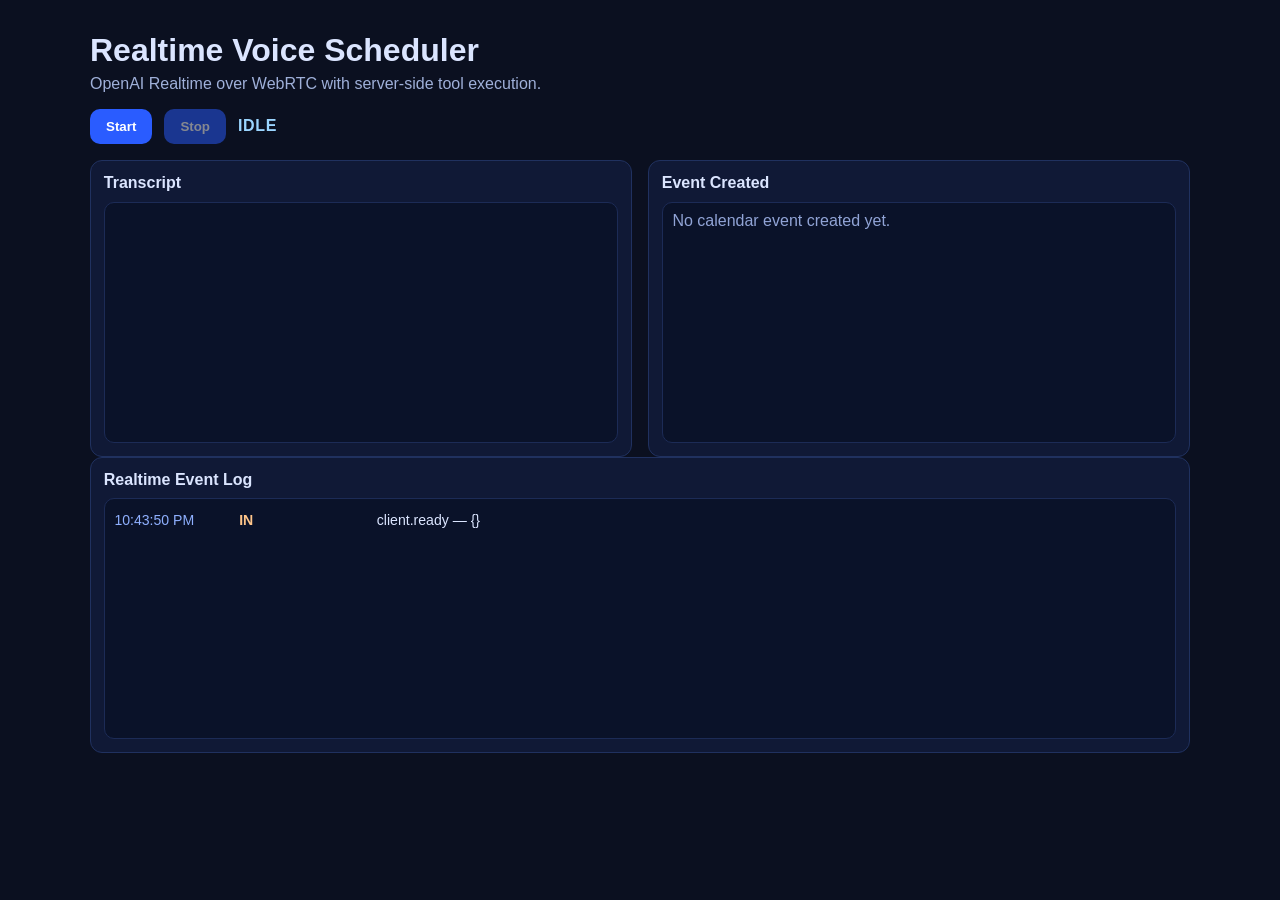
==== client/index.html @ 7061a854 "feat: harden voice scheduling agent for production readiness Improve realtime voice and conversation" ====
<!doctype html>
<html lang="en">
<head>
  <meta charset="UTF-8" />
  <meta name="viewport" content="width=device-width, initial-scale=1.0" />
  <title>Realtime Voice Scheduler</title>
  <link rel="stylesheet" href="/client/styles.css" />
</head>
<body>
  <main class="container">
    <header>
      <h1>Realtime Voice Scheduler</h1>
      <p class="subtle">OpenAI Realtime over WebRTC with server-side tool execution.</p>
    </header>

    <section class="controls">
      <button id="startBtn">Start</button>
      <button id="stopBtn" disabled>Stop</button>
      <span id="status" class="status">idle</span>
    </section>

    <section class="grid">
      <article class="panel">
        <h2>Transcript</h2>
        <div id="transcript" class="scroll"></div>
      </article>

      <article class="panel">
        <h2>Event Created</h2>
        <div id="eventCreated" class="scroll empty">No calendar event created yet.</div>
      </article>
    </section>

    <section class="panel">
      <h2>Realtime Event Log</h2>
      <div id="eventLog" class="scroll"></div>
    </section>
  </main>

  <script src="/client/app.js" defer></script>
</body>
</html>
---- client/styles.css ----
:root {
  color-scheme: light dark;
  font-family: Inter, Segoe UI, Roboto, sans-serif;
}

body {
  margin: 0;
  background: #0b1020;
  color: #dbe5ff;
}

.container {
  width: min(1100px, 94vw);
  margin: 2rem auto;
}

h1, h2 {
  margin: 0;
}

.subtle {
  margin-top: 0.35rem;
  color: #9fb0d9;
}

.controls {
  margin-top: 1rem;
  display: flex;
  align-items: center;
  gap: 0.75rem;
}

button {
  border: 0;
  border-radius: 10px;
  padding: 0.65rem 1rem;
  font-weight: 700;
  cursor: pointer;
  background: #2a5cff;
  color: #fff;
}

button[disabled] {
  opacity: 0.5;
  cursor: not-allowed;
}

.status {
  font-weight: 700;
  text-transform: uppercase;
  letter-spacing: 0.04em;
  color: #9bd5ff;
}

.grid {
  margin-top: 1rem;
  display: grid;
  grid-template-columns: 1fr 1fr;
  gap: 1rem;
}

.panel {
  border: 1px solid #20315f;
  border-radius: 12px;
  background: #101936;
  padding: 0.8rem;
}

.panel h2 {
  font-size: 1rem;
  margin-bottom: 0.6rem;
}

.scroll {
  min-height: 220px;
  max-height: 320px;
  overflow: auto;
  background: #0a1229;
  border: 1px solid #1c2b56;
  border-radius: 10px;
  padding: 0.6rem;
}

.log-row {
  display: grid;
  grid-template-columns: 7.2rem 8rem 1fr;
  gap: 0.6rem;
  padding: 0.2rem 0;
  border-bottom: 1px dashed rgba(130, 154, 214, 0.2);
  font-size: 0.88rem;
}

.log-row:last-child {
  border-bottom: 0;
}

.log-time {
  color: #8fb0ff;
}

.log-dir {
  font-weight: 700;
}

.log-dir.out {
  color: #a3f3bf;
}

.log-dir.in {
  color: #ffc58a;
}

.transcript-row {
  margin-bottom: 0.55rem;
  line-height: 1.35;
}

.transcript-row.user {
  color: #b8f1ff;
}

.transcript-row.assistant {
  color: #d4d1ff;
}

.empty {
  color: #91a4d6;
}

.created-link {
  color: #8ec8ff;
}
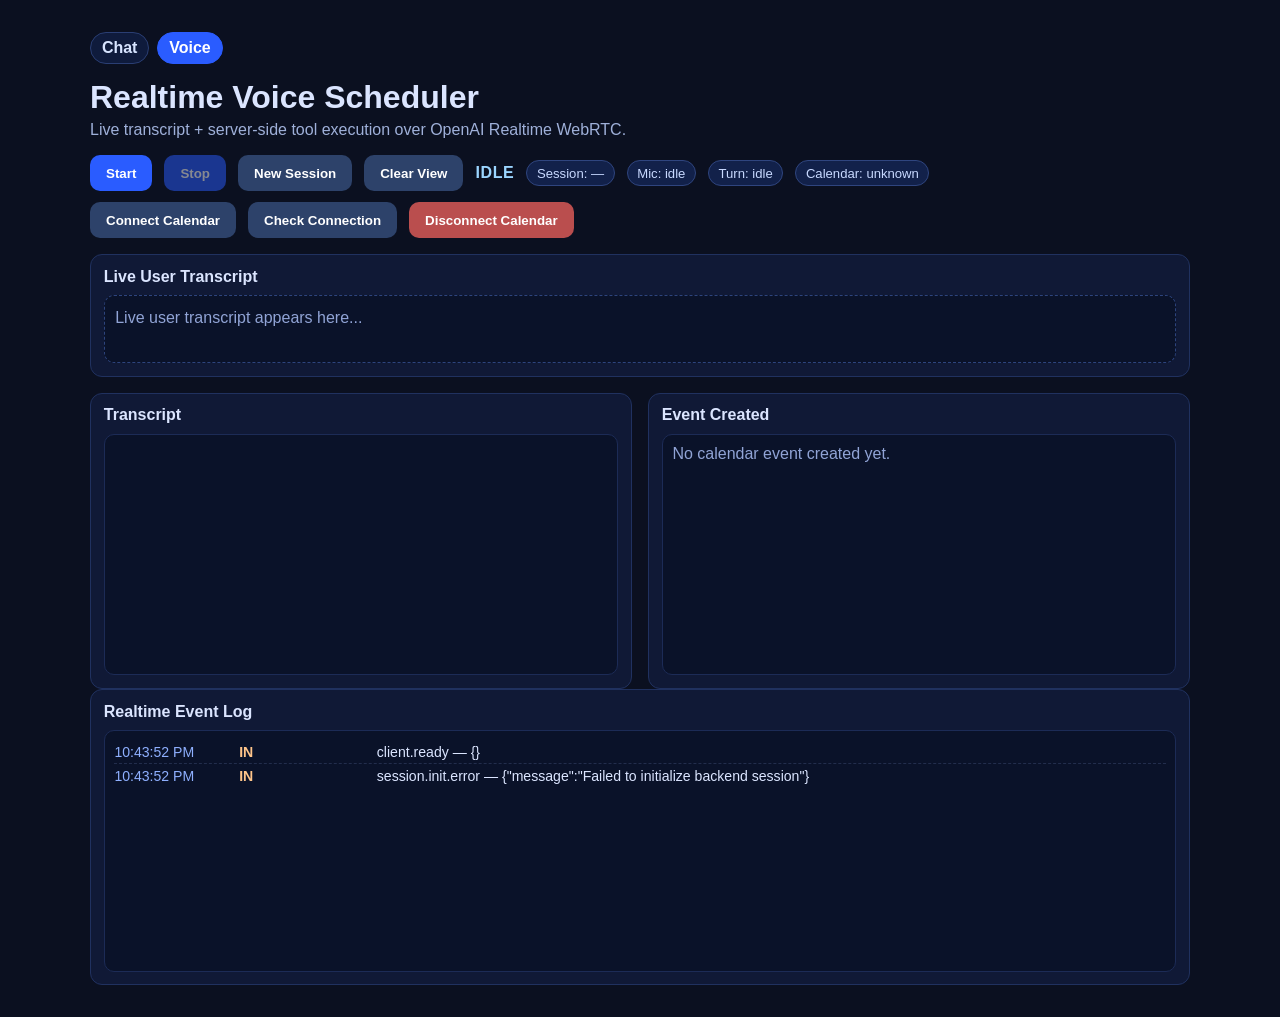
==== commit 005e212e: "fix: stabilize voice flow, session continuity, and docker runtime" ====
--- a/client/index.html
+++ b/client/index.html
@@ -8,15 +8,37 @@
 </head>
 <body>
   <main class="container">
+    <nav class="mode-nav" aria-label="Mode switcher">
+      <a href="/chat" class="mode-link">Chat</a>
+      <a href="/voice" class="mode-link active" aria-current="page">Voice</a>
+    </nav>
+
     <header>
       <h1>Realtime Voice Scheduler</h1>
-      <p class="subtle">OpenAI Realtime over WebRTC with server-side tool execution.</p>
+      <p class="subtle">Live transcript + server-side tool execution over OpenAI Realtime WebRTC.</p>
     </header>
 
     <section class="controls">
       <button id="startBtn">Start</button>
       <button id="stopBtn" disabled>Stop</button>
+      <button id="newSessionBtn" class="secondary">New Session</button>
+      <button id="clearSessionBtn" class="secondary">Clear View</button>
       <span id="status" class="status">idle</span>
+      <span id="sessionState" class="chip">Session: —</span>
+      <span id="listenState" class="chip">Mic: off</span>
+      <span id="turnState" class="chip">Turn: idle</span>
+      <span id="calendarState" class="chip">Calendar: unknown</span>
+    </section>
+
+    <section class="controls controls-secondary">
+      <button id="connectBtn" class="secondary">Connect Calendar</button>
+      <button id="checkCalendarBtn" class="secondary">Check Connection</button>
+      <button id="disconnectBtn" class="danger">Disconnect Calendar</button>
+    </section>
+
+    <section class="panel live-panel">
+      <h2>Live User Transcript</h2>
+      <div id="liveTranscript" class="live-transcript empty">Live user transcript appears here...</div>
     </section>
 
     <section class="grid">
--- a/client/styles.css
+++ b/client/styles.css
@@ -12,6 +12,28 @@
 .container {
   width: min(1100px, 94vw);
   margin: 2rem auto;
+}
+
+.mode-nav {
+  display: flex;
+  gap: 0.5rem;
+  margin-bottom: 0.9rem;
+}
+
+.mode-link {
+  text-decoration: none;
+  color: #d7e4ff;
+  border: 1px solid #2a3e73;
+  padding: 0.38rem 0.68rem;
+  border-radius: 999px;
+  font-weight: 650;
+  background: #0f1b3c;
+}
+
+.mode-link.active {
+  background: #2a5cff;
+  border-color: #2a5cff;
+  color: #fff;
 }
 
 h1, h2 {
@@ -28,6 +50,11 @@
   display: flex;
   align-items: center;
   gap: 0.75rem;
+  flex-wrap: wrap;
+}
+
+.controls-secondary {
+  margin-top: 0.7rem;
 }
 
 button {
@@ -40,6 +67,14 @@
   color: #fff;
 }
 
+button.secondary {
+  background: #2d426a;
+}
+
+button.danger {
+  background: #ba4e4e;
+}
+
 button[disabled] {
   opacity: 0.5;
   cursor: not-allowed;
@@ -50,6 +85,38 @@
   text-transform: uppercase;
   letter-spacing: 0.04em;
   color: #9bd5ff;
+}
+
+.chip {
+  border: 1px solid #2f457f;
+  background: #12214a;
+  border-radius: 999px;
+  padding: 0.28rem 0.6rem;
+  font-size: 0.82rem;
+  color: #c8d9ff;
+}
+
+.live-panel {
+  margin-top: 1rem;
+}
+
+.live-transcript {
+  min-height: 2.8rem;
+  border: 1px dashed #2d447d;
+  border-radius: 10px;
+  background: #0a1229;
+  padding: 0.65rem;
+  line-height: 1.38;
+  color: #cde2ff;
+}
+
+.live-transcript.listening {
+  border-color: #3a65d8;
+  background: #0f1c3f;
+}
+
+.live-transcript.thinking {
+  border-color: #5a4ac9;
 }
 
 .grid {
@@ -130,3 +197,9 @@
 .created-link {
   color: #8ec8ff;
 }
+
+@media (max-width: 900px) {
+  .grid {
+    grid-template-columns: 1fr;
+  }
+}
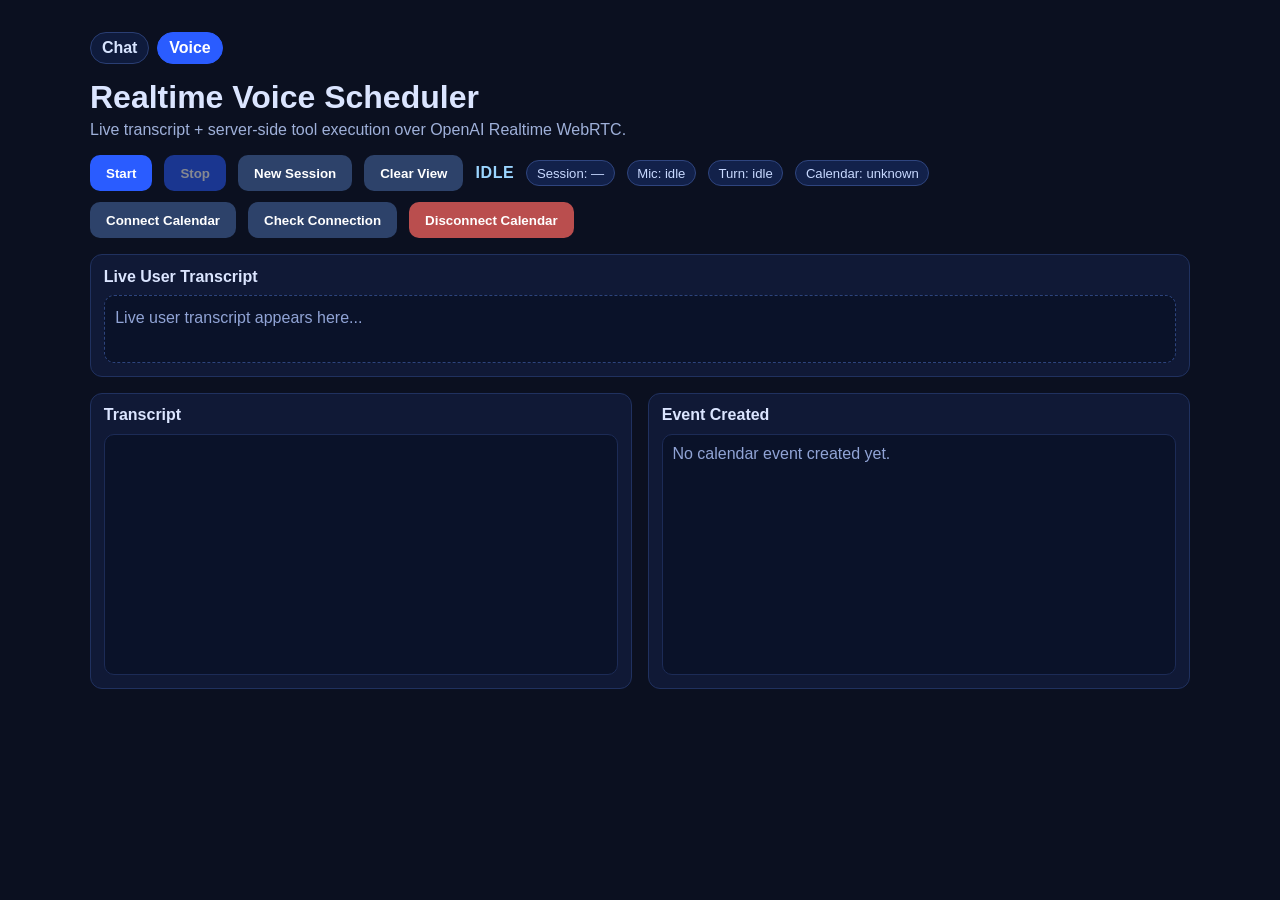
==== commit 16926b91: "feat: productionize config and harden env/log handling" ====
--- a/client/index.html
+++ b/client/index.html
@@ -53,10 +53,6 @@
       </article>
     </section>
 
-    <section class="panel">
-      <h2>Realtime Event Log</h2>
-      <div id="eventLog" class="scroll"></div>
-    </section>
   </main>
 
   <script src="/client/app.js" defer></script>
